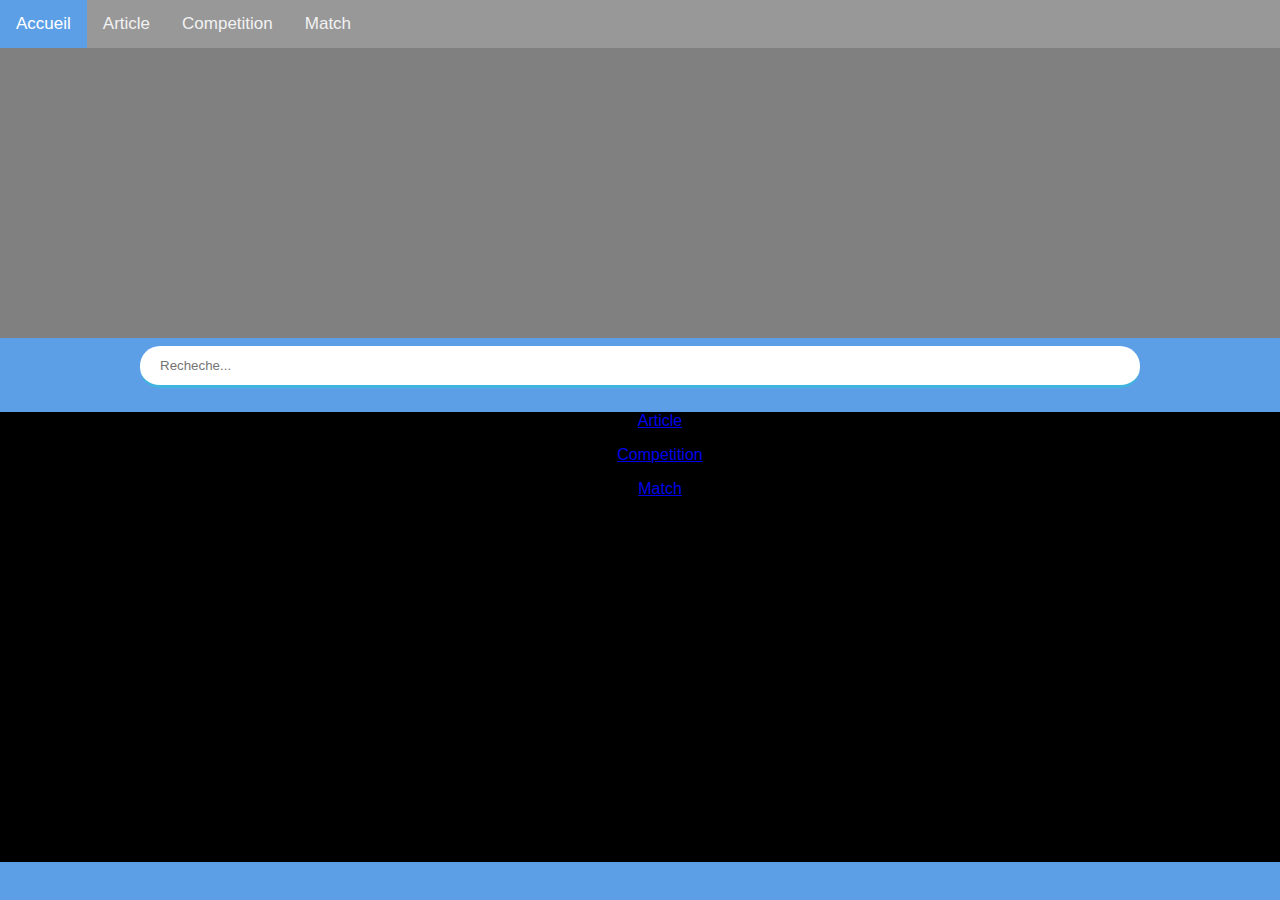
==== index.html @ 16e9820a "update" ====
<!DOCTYPE html>
<html lang="en">
<head>
    <meta charset="UTF-8">
    <meta http-equiv="X-UA-Compatible" content="IE=edge">
    <meta name="viewport" content="width=device-width, initial-scale=1.0">
    <title>Sport</title>
    <link rel="stylesheet" href="./css/style.css">
</head>
<body>
    <div class="sommaire">
        <a class="active" href="index.html">Accueil</a>
        <a href="article.html">Article</a>
        <a href="Competition.html">Competition</a>
        <a href="match.html">Match</a>
      </div>

      <center>


      <div id="image">

        
      </div>


      <div>

        <input id="sh" type="text" placeholder="Recheche...">



        

      </div>
    





      <div>
        <footer id="footer">

            <div >
                <ul>
                    <li>
                        <p><a href="./html/article.html">Article </a></p>
                    </li>
                    <li>
                        <p><a href="./html/Competition.html">Competition</a></p>
                    </li>
                    <li>
                        <p><a href="./html/match.html">Match</a></p>
                    </li>
                </ul>
            </div>

            <p>Created by Salma alakhal</p>
        </footer>
      </div>
    </center>
</body>
</html>
---- css/style.css ----
body {
    margin: 0;
    font-family: Verdana, Geneva, Tahoma, sans-serif;
    background-color:#5c9fe7;

  }
  
  .sommaire{
    overflow: hidden;
    background-color: rgb(152, 152, 152);
  }
  
  .sommaire a {
    float: left;
    color: #f2f2f2;
    text-align: center;
    padding: 14px 16px;
    text-decoration: none;
    font-size: 17px;

  }
  
  .sommaire a:hover {
    background-color: #ddd;
    color: black;
  }
  
  .sommaire a.active {
    background-color: #5c9fe7;
    color: white;
  }

  #sh {

    width: 75%;
    padding: 12px 20px;
    margin: 8px 0;
    border: none;
    border-bottom: 3px solid rgb(64, 179, 222);
    border-radius: 20px;


  }


  #footer {
    background-color: black;
    height: 450px;
  }


  #image {
    width: 100%;
    height: 290px;
    background-color: grey;
  }
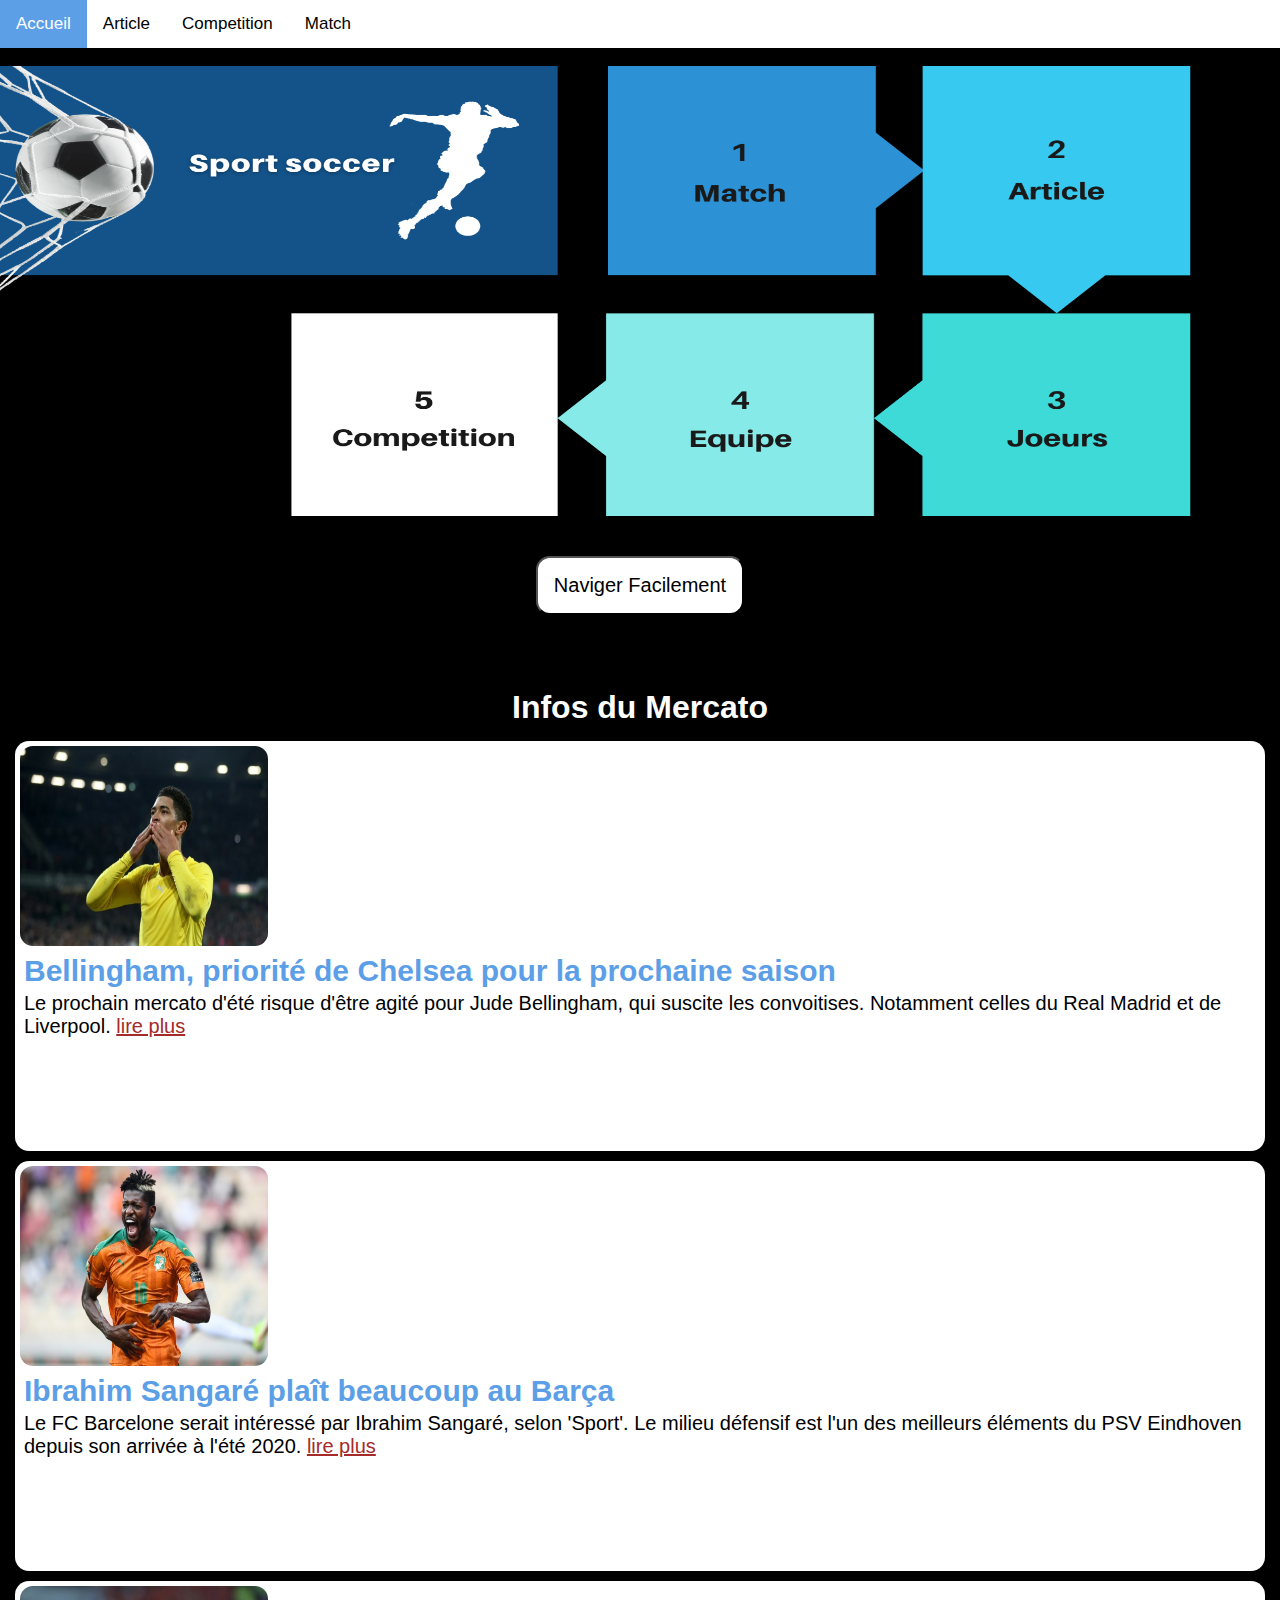
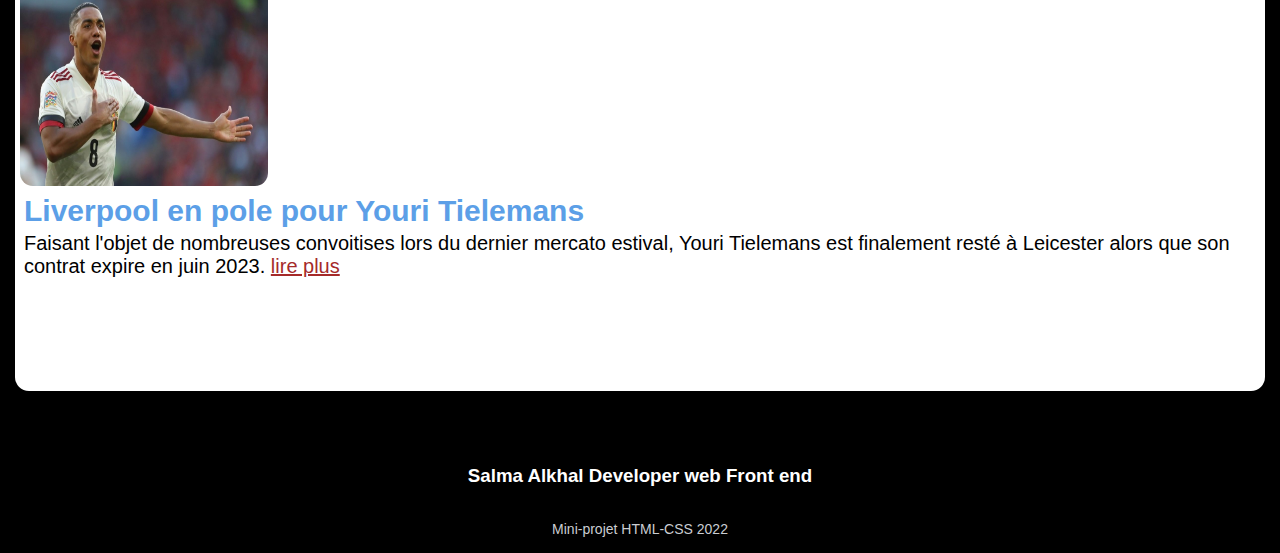
==== commit ad72852e: "update" ====
--- a/index.html
+++ b/index.html
@@ -4,61 +4,120 @@
     <meta charset="UTF-8">
     <meta http-equiv="X-UA-Compatible" content="IE=edge">
     <meta name="viewport" content="width=device-width, initial-scale=1.0">
-    <title>Sport</title>
+    <title>Sport Soccer</title>
     <link rel="stylesheet" href="./css/style.css">
 </head>
 <body>
     <div class="sommaire">
         <a class="active" href="index.html">Accueil</a>
-        <a href="article.html">Article</a>
-        <a href="Competition.html">Competition</a>
-        <a href="match.html">Match</a>
+        <a href="./html/article.html">Article</a>
+        <a href="./html/Competition.html">Competition</a>
+        <a href="./html/match.html">Match</a>
       </div>
 
       <center>
 
+<br>
 
-      <div id="image">
+        <img id="img" src="./images/Bleu et Noir Étape par étape Processus Graphique Présentation.png" alt="">
 
         
-      </div>
+      
 
+        <br>
+
+        <br>
+        <br>
+  
+
+        <div class="dropdown">
+            <button class="dropbtn">Naviger Facilement</button>
+            <div class="dropdown-content">
+            <a href="./html/article.html">Article</a>
+            <a href="./html/Competition.html">Equipe</a>
+            <a href="./html/match.html">Match</a>
+            <a href="./html/Competition.html">Competition</a>
+            </div>
+          </div>
+
+    
+          <br>
+          <br>
+          <br>
+          <br>
+
+
+
+    </center>
 
       <div>
 
-        <input id="sh" type="text" placeholder="Recheche...">
+        <span>
+        <article class="all">
+          <h1 style="color: white; text-align: center;">Infos du Mercato</h1>
+          <article class="arti">
+            <img src="./images/afp_en_400b41ae612689c6c3e9a05229aa6eb3c3871b05.jpeg" alt="">
+
+            <h2>Bellingham, priorité de Chelsea pour la prochaine saison
+            </h2>
+            <p>Le prochain mercato d'été risque d'être agité pour Jude Bellingham, qui suscite les convoitises. Notamment celles du Real Madrid et de Liverpool.  <a href="./html/article.html">lire plus</a></p>
+          </article>
+        </span>
+        <span>
+          <article class="arti">
+            <img src="./images/afp_en_dfed03a7817268e8c8b0b0692df181a81c5050fa.jpeg" alt="">
+            <h2>Ibrahim Sangaré plaît beaucoup au Barça
+            </h2>
+            <p>Le FC Barcelone serait intéressé par Ibrahim Sangaré, selon 'Sport'. Le milieu défensif est l'un des meilleurs éléments du PSV Eindhoven depuis son arrivée à l'été 2020. <a href="./html/article.html">lire plus</a>
+
+            </p>
+          </article>
+        </span>
+
+        <span>
+          <article class="arti">
+            <img src="./images/afp_fr_e500e65badefec7e64fc685150d469132f058f59.jpeg" alt="">
+            <h2>Liverpool en pole pour Youri Tielemans
+            </h2>
+            <p>Faisant l'objet de nombreuses convoitises lors du dernier mercato estival, Youri Tielemans est finalement resté à Leicester alors que son contrat expire en juin 2023. <a href="./html/article.html">lire plus</a>
+
+            </p>
+          </article>
+        </article>
+    </span>
+      </div>
+    
+
+      
+
+      <div>
+        <footer id="footer">
+            <h3>Salma Alkhal Developer web Front end</h3>
+
+           
+            <div class="footer-content">
+
+                <p>Mini-projet HTML-CSS 2022</p>
+                
 
 
 
-        
+                    <img src="./images/Université_Mohammed_V_de_Rabat.png" alt="">
 
-      </div>
-    
+            </div>
+
+
+
+           
 
 
 
 
 
-      <div>
-        <footer id="footer">
 
-            <div >
-                <ul>
-                    <li>
-                        <p><a href="./html/article.html">Article </a></p>
-                    </li>
-                    <li>
-                        <p><a href="./html/Competition.html">Competition</a></p>
-                    </li>
-                    <li>
-                        <p><a href="./html/match.html">Match</a></p>
-                    </li>
-                </ul>
-            </div>
 
-            <p>Created by Salma alakhal</p>
+
         </footer>
       </div>
-    </center>
 </body>
 </html>--- a/css/style.css
+++ b/css/style.css
@@ -1,18 +1,21 @@
 body {
     margin: 0;
     font-family: Verdana, Geneva, Tahoma, sans-serif;
-    background-color:#5c9fe7;
+    background-color:#000000;
 
   }
   
+
+  /* Nav bar ou bien sommaire */
+
   .sommaire{
     overflow: hidden;
-    background-color: rgb(152, 152, 152);
+    background-color: rgb(255, 255, 255);
   }
   
   .sommaire a {
     float: left;
-    color: #f2f2f2;
+    color: #000000;
     text-align: center;
     padding: 14px 16px;
     text-decoration: none;
@@ -30,28 +33,155 @@
     color: white;
   }
 
-  #sh {
 
-    width: 75%;
-    padding: 12px 20px;
-    margin: 8px 0;
-    border: none;
-    border-bottom: 3px solid rgb(64, 179, 222);
-    border-radius: 20px;
+  /* Dropdown */
+  
+  .dropbtn {
+    background-color: #ffffff;
+    color: rgb(0, 0, 0);
+    padding: 16px;
+    font-size: 20px;
+    border-radius: 14px;
+    cursor: pointer;
 
+  }
+  
+  .dropdown {
+    position: relative;
+    display: inline-block;
+    
+
+  }
+  
+  .dropdown-content {
+    display: none;
+    position: absolute;
+    background-color: #f9f9f9;
+    min-width: 160px;
+    box-shadow: 0px 8px 16px 0px rgba(0,0,0,0.2);
+    z-index: 1;
+    border-radius: 14px;
+  }
+  
+  .dropdown-content a {
+    color: black;
+    padding: 12px 16px;
+    text-decoration: none;
+    display: block;
+  }
+  
+  .dropdown-content a:hover {background-color: #f1f1f1}
+  
+  .dropdown:hover .dropdown-content {
+    display: inline;
+  }
+  
+  .dropdown:hover .dropbtn {
+    background-color: #b3d9f0;
+  }
+
+  
+/* css image  */
+
+
+  #img {
+    width: 100%;
+    height: 450px;
+    background-repeat: no-repeat;
+  }
+ /* css partie article */
+
+  .all {
+    margin: 0;
+    padding: 5px;
+  }
+  
+  .all > h1, .arti {
+    margin: 10px;
+    padding: 5px;
+  }
+  
+  .arti {
+    background: white;
+    height: 400px;
+    border-radius: 14px;
+    
 
   }
 
 
-  #footer {
-    background-color: black;
-    height: 450px;
+  .arti h2 {
+    color: #5c9fe7;
+  }
+
+  .arti p {
+    font-size:20px ;  }
+
+  .arti a {
+    color: brown;
+  }
+
+  .arti img {
+    padding-left: 0px;
+    background-repeat: no-repeat;
+    width: 20%;
+    height: 200px;
+    border-radius: 13px;
+  }
+  
+
+  
+
+  
+  .arti > h2, p {
+    margin: 4px;
+    font-size: 30px;
+    font-family: Verdana, Geneva, Tahoma, sans-serif;
   }
 
 
-  #image {
-    width: 100%;
-    height: 290px;
-    background-color: grey;
-  }
+  /*  css partie footer  */
 
+
+  #footer{
+    position: absolute;
+    
+    background: rgb(0, 0, 0);
+    height: auto;
+    width: 100vw;
+    padding-top: 40px;
+    color: #fff;
+    text-align: center;
+}
+
+.footer-content{
+  display: flex;
+  align-items: center;
+  justify-content: center;
+  flex-direction: column;
+  text-align: center;
+}
+
+.footer-content p{
+  max-width: 500px;
+  margin: 10px auto;
+  line-height: 28px;
+  font-size: 14px;
+  color: #cacdd2;
+}
+
+
+
+
+
+
+
+
+
+
+
+
+
+
+
+
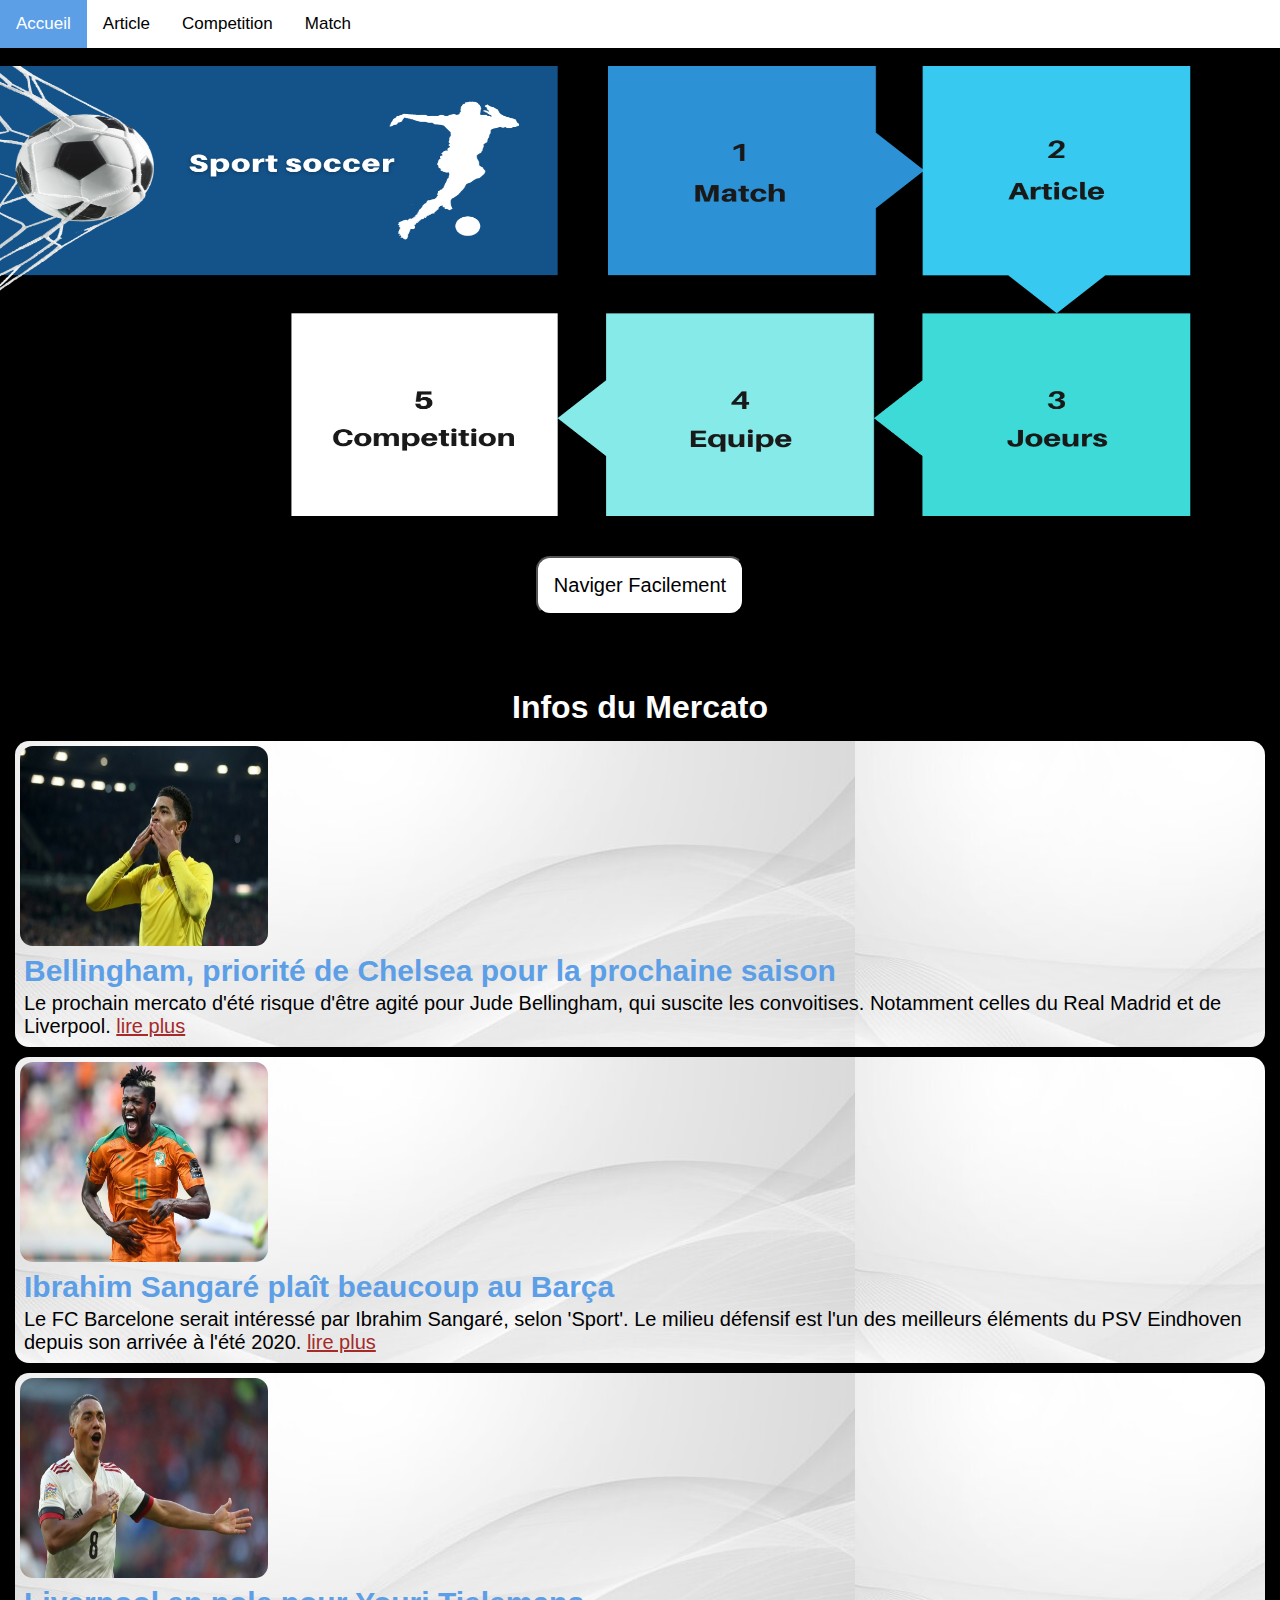
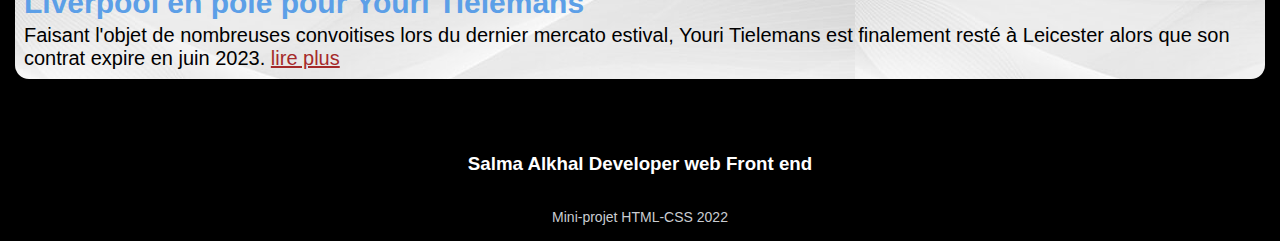
==== commit 4f5f4dc9: "update" ====
--- a/index.html
+++ b/index.html
@@ -20,12 +20,8 @@
 <br>
 
         <img id="img" src="./images/Bleu et Noir Étape par étape Processus Graphique Présentation.png" alt="">
-
-        
-      
-
+  
         <br>
-
         <br>
         <br>
   
@@ -41,13 +37,11 @@
           </div>
 
     
+          
           <br>
           <br>
           <br>
           <br>
-
-
-
     </center>
 
       <div>
--- a/css/style.css
+++ b/css/style.css
@@ -5,7 +5,6 @@
 
   }
   
-
   /* Nav bar ou bien sommaire */
 
   .sommaire{
@@ -102,9 +101,10 @@
   }
   
   .arti {
-    background: white;
-    height: 400px;
+    height: auto;
     border-radius: 14px;
+    background-image: url(/images/360_F_409812204_DB79pC30Mid4zQgUwEFOMbniRhzUUk2X.jpeg);
+
     
 
   }
@@ -172,16 +172,270 @@
 
 
 
-
-
-
-
-
-
-
-
-
-
-
-
-
+.all {
+  margin: 0;
+  padding: 5px;
+}
+
+.all > h1, .arti {
+  margin: 10px;
+  padding: 5px;
+}
+
+.arti2 {
+  background: white;
+  height: auto;
+  border-radius: 14px;
+  background-image: url(/images/360_F_409812204_DB79pC30Mid4zQgUwEFOMbniRhzUUk2X.jpeg);
+  background-repeat: repeat;
+  
+
+}
+
+
+.arti2 h2 {
+  color: #5c9fe7;
+}
+
+.arti2 p {
+  font-size:20px ; 
+  padding-left: 18px;
+  padding-top: 12px;
+font-style: oblique;
+}
+
+
+
+.arti2 img {
+  padding-left: 550px;
+  background-repeat: no-repeat;
+  width: 20%;
+  height: 200px;
+}
+
+
+
+
+
+.arti2 > h2, p {
+  margin: 4px;
+  font-size: 30px;
+  font-family: Verdana, Geneva, Tahoma, sans-serif;
+}
+
+
+
+
+
+
+.content-table {
+  border-collapse: collapse;
+  margin: 25px 0;
+  font-size: 0.9em;
+  min-width: 400px;
+  border-radius: 5px 5px 0 0;
+  overflow: hidden;
+  box-shadow: 0 0 20px rgba(0, 0, 0, 0.15);
+}
+
+.content-table thead tr {
+  background-color: #25c384;
+  color: #ffffff;
+  text-align: left;
+  font-weight: bold;
+  
+}
+
+.content-table th,
+.content-table td {
+  padding: 12px 15px;
+  color: rgb(0, 0, 0);
+  font-size: 20px;
+  font-family: Verdana, Geneva, Tahoma, sans-serif;
+}
+
+.content-table tbody tr {
+  border-bottom: 1px solid #dddddd;
+  background-color: #f1f1f1;
+}
+
+.content-table tbody tr:nth-of-type(even) {
+  background-color: #ffffff;
+}
+
+.content-table tbody tr:last-of-type {
+  border-bottom: 2px solid #2dafde;
+}
+
+.content-table tbody tr.active-row {
+  font-weight: bold;
+  color: #000000;
+}
+
+
+
+
+
+
+
+
+
+
+
+
+
+
+
+
+
+
+
+
+/* match */
+
+
+        ::-webkit-scrollbar{width:5px;height:9px;background:#dcdcdc}
+        
+        
+        td,th{padding:0}*{-webkit-box-sizing:border-box;-moz-box-sizing:border-box;box-sizing:border-box}
+        
+        *:before,*:after{-webkit-box-sizing:border-box;-moz-box-sizing:border-box;box-sizing:border-box}
+        
+        .container{margin-left:auto;margin-right:auto;padding-right:15px;padding-left:15px}
+        
+        @media (min-width:768px){.container{width:750px}}@media (min-width:992px){.container{width:970px}}
+        
+        @media (min-width:1200px){.container{width:1170px}}
+        
+        .container-fluid{margin-left:auto;margin-right:auto;padding-right:15px;padding-left:15px}
+        
+        .container:before,.container:after,.container-fluid:before,.container-fluid:after{content:" ";display:table}
+        
+        
+        /*mnajiri*/
+        
+        .contents.widget-content {padding: 5px !important;}
+        
+        /*mnajiri*/
+        
+        .contents.widget-content{padding:15px}
+        
+        div#match_today h2{text-align:center;padding:10px;background:#532855;color:#fff}
+        
+        /*mnajiri*/
+        
+        .mnajiri{display:block;height:94px;position:relative;
+        
+        box-shadow:rgba(0, 0, 0, 0.57) 0px 25px 20px -21px;
+        
+        -webkit-transition:box-shadow .3s;transition:box-shadow .3s;
+        
+        border-radius:5px;margin:12px auto;
+        
+        background:#DCEDC8;}
+        
+        /*mnajiri*/
+        
+        .fullink{display:block;height:100%;position:absolute;right:0;width:100%;z-index:5}
+        
+        /*mnajiri*/
+        
+        .mnajiriin{margin:0 13px}
+        
+        /*mnajiri*/
+        
+        .mnajiri img{background-color:#fff;border-bottom:3px solid #532855;height:50px;padding:4px;position:absolute;width:50px;border-radius:50%;box-shadow:0 2px 5px rgba(0,0,0,0.1),0 2px 5px -1px rgba(0,0,0,0.2);-webkit-transition:box-shadow .3s;transition:box-shadow .3s}
+        
+        /*mnajiri*/
+        
+        .mpart1 strong{
+        
+            color: #fff;
+        
+            height: 50px;
+        
+            margin-right: -50px;
+        
+            position: absolute;
+        
+            right: 50%;
+        
+            text-align: center;
+        
+            width: 100px;
+        
+            z-index: 1;
+        
+            border-radius: 5px;}
+        
+        .mpart1{position:relative;height:48px;line-height:48px}
+        
+        .mpart1 span{
+        
+            float: right;
+        
+            text-align: center;
+        
+            width: 100%;
+        
+            z-index: 2;
+        
+        }
+        
+        /*mnajiri*/
+        
+        .right_match{float:right;padding-left:30px;width:50%;position:relative;z-index:2}
+        
+        /*mnajiri*/
+        
+        .left_match{float:left;padding-right:30px;width:50%;position:relative;z-index:2}
+        
+        .details_match{padding:0 100px;font-size:14px}
+        
+        .details_match i{margin-left:5px}
+        
+        .details_match span{background-color:#532855;border-left:1px solid #fff;color:#fff;float:right;height:36px;line-height:36px;position:relative;text-align:center;width:33.3%}
+        
+        .details_match .liga_mdw{border:0 none}
+        
+        .first_match::before,.liga_mdw::before{background-color:#532855;content:"";height:36px;position:absolute;top:0;width:20px}
+        
+        .first_match::before{transform:skew(-20deg);right:-12px;border-radius:0 0 8px}
+        
+        .liga_mdw::before{transform:skew(20deg);left:-12px;border-radius:0 0 0 8px}
+        
+        
+        
+        .details_match{font-size:12px}
+        
+        /*mnajiri*/
+        
+        .mpart1{line-height:30px}
+        
+        /*mnajiri*/
+        
+        .mnajiriin{margin:0 5px}
+        
+        /*mnajiri*/
+        
+        .right_match{padding-left:20px}
+        
+        .left_match{padding-right:20px}
+        
+        /*mnajiri*/
+        
+        .mnajiri{height:157px}
+        
+        .details_match{padding:0 25px}
+        
+        /*mnajiri*/
+        
+        .mnajiri img{position:relative;display:block;margin:5px auto;background:transparent;border:0;padding:0}
+        
+        .mpart1 strong{height:36px;line-height:36px;top:30px;width:60px;margin-right:-30px}
+        
+        .najiri1{
+        
+            background-color: #532855;
+        
+        }